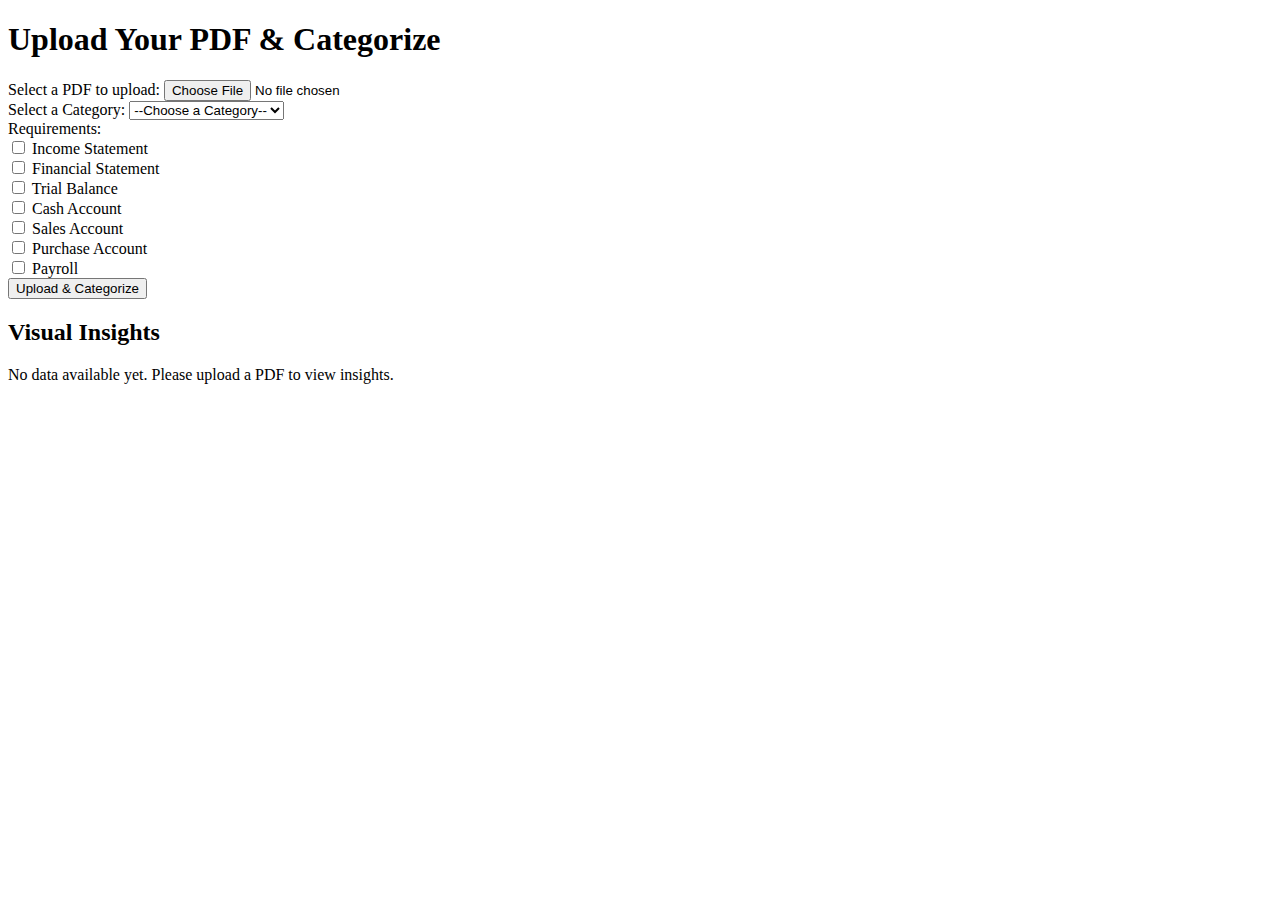
==== public/personal.html @ 0e23f033 "Recreated basic elements for the interface according to thaarundi's model" ====
<!doctype html>
<html lang="en">
    <head>
        <meta charset="UTF-8" />
        <meta name="viewport" content="width=device-width, initial-scale=1.0" />
        <title>PDF Upload & Categorization</title>
        <link rel="stylesheet" href="style.css" />
    </head>
    <body>
        <div class="container">
            <h1>Upload Your PDF & Categorize</h1>
            <form
                id="pdf-upload-form"
                action="/upload"
                method="POST"
                enctype="multipart/form-data"
            >
                <!-- PDF Upload Section -->
                <div class="upload-section">
                    <label for="pdfFile">Select a PDF to upload:</label>
                    <input
                        type="file"
                        id="pdfFile"
                        name="pdfFile"
                        accept=".pdf"
                        required
                    />
                </div>

                <!-- Category Selection -->
                <div class="category-section">
                    <label for="category">Select a Category:</label>
                    <select id="category" name="category" required>
                        <option value="">--Choose a Category--</option>
                        <option value="income">Income</option>
                        <option value="expenses">Expenses</option>
                        <option value="savings">Savings</option>
                    </select>
                </div>

                <!-- Requirements Selection -->
                <div class="requirements-section">
                    <label>Requirements:</label>
                    <div>
                        <input type="checkbox" id="income-statement" name="requirements" value="Income Statement" />
                        <label for="income-statement">Income Statement</label>
                    </div>
                    <div>
                        <input type="checkbox" id="financial-statement" name="requirements" value="Financial Statement" />
                        <label for="financial-statement">Financial Statement</label>
                    </div>
                    <div>
                        <input type="checkbox" id="trial-balance" name="requirements" value="Trial Balance" />
                        <label for="trial-balance">Trial Balance</label>
                    </div>
                    <div>
                        <input type="checkbox" id="cash-account" name="requirements" value="Cash Account" />
                        <label for="cash-account">Cash Account</label>
                    </div>
                    <div>
                        <input type="checkbox" id="sales-account" name="requirements" value="Sales Account" />
                        <label for="sales-account">Sales Account</label>
                    </div>
                    <div>
                        <input type="checkbox" id="purchase-account" name="requirements" value="Purchase Account" />
                        <label for="purchase-account">Purchase Account</label>
                    </div>
                    <div>
                        <input type="checkbox" id="payroll" name="requirements" value="Payroll" />
                        <label for="payroll">Payroll</label>
                    </div>
                </div>

                <!-- Submit Button -->
                <button type="submit" class="submit-btn">
                    Upload & Categorize
                </button>
            </form>

            <!-- Insights Display Section -->
            <div class="insights-section">
                <h2>Visual Insights</h2>
                <p>
                    No data available yet. Please upload a PDF to view insights.
                </p>
                <!-- This is where the visual insights will be displayed -->
                <div id="insights-display"></div>
            </div>
        </div>
    </body>
</html>
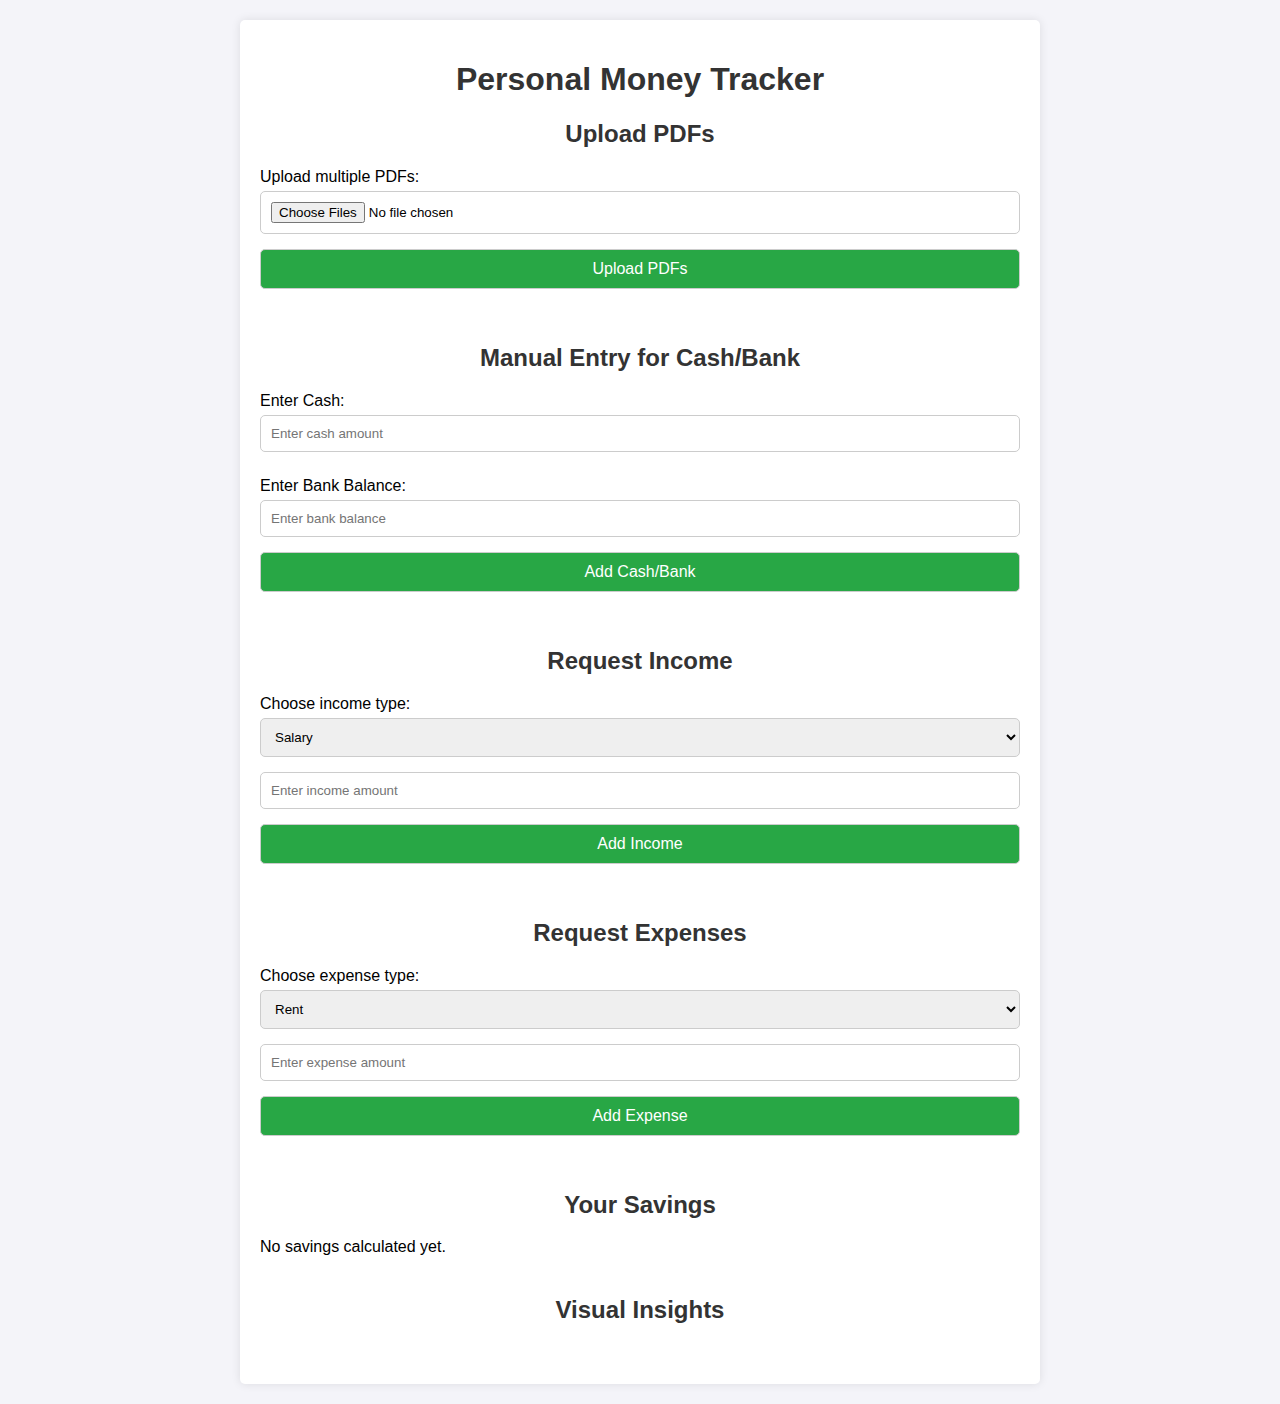
==== commit da5445d5: "Add files via upload" ====
--- a/public/personal.html
+++ b/public/personal.html
@@ -1,91 +1,80 @@
-<!doctype html>
-<html lang="en">
-    <head>
-        <meta charset="UTF-8" />
-        <meta name="viewport" content="width=device-width, initial-scale=1.0" />
-        <title>PDF Upload & Categorization</title>
-        <link rel="stylesheet" href="style.css" />
-    </head>
-    <body>
-        <div class="container">
-            <h1>Upload Your PDF & Categorize</h1>
-            <form
-                id="pdf-upload-form"
-                action="/upload"
-                method="POST"
-                enctype="multipart/form-data"
-            >
-                <!-- PDF Upload Section -->
-                <div class="upload-section">
-                    <label for="pdfFile">Select a PDF to upload:</label>
-                    <input
-                        type="file"
-                        id="pdfFile"
-                        name="pdfFile"
-                        accept=".pdf"
-                        required
-                    />
-                </div>
-
-                <!-- Category Selection -->
-                <div class="category-section">
-                    <label for="category">Select a Category:</label>
-                    <select id="category" name="category" required>
-                        <option value="">--Choose a Category--</option>
-                        <option value="income">Income</option>
-                        <option value="expenses">Expenses</option>
-                        <option value="savings">Savings</option>
-                    </select>
-                </div>
-
-                <!-- Requirements Selection -->
-                <div class="requirements-section">
-                    <label>Requirements:</label>
-                    <div>
-                        <input type="checkbox" id="income-statement" name="requirements" value="Income Statement" />
-                        <label for="income-statement">Income Statement</label>
-                    </div>
-                    <div>
-                        <input type="checkbox" id="financial-statement" name="requirements" value="Financial Statement" />
-                        <label for="financial-statement">Financial Statement</label>
-                    </div>
-                    <div>
-                        <input type="checkbox" id="trial-balance" name="requirements" value="Trial Balance" />
-                        <label for="trial-balance">Trial Balance</label>
-                    </div>
-                    <div>
-                        <input type="checkbox" id="cash-account" name="requirements" value="Cash Account" />
-                        <label for="cash-account">Cash Account</label>
-                    </div>
-                    <div>
-                        <input type="checkbox" id="sales-account" name="requirements" value="Sales Account" />
-                        <label for="sales-account">Sales Account</label>
-                    </div>
-                    <div>
-                        <input type="checkbox" id="purchase-account" name="requirements" value="Purchase Account" />
-                        <label for="purchase-account">Purchase Account</label>
-                    </div>
-                    <div>
-                        <input type="checkbox" id="payroll" name="requirements" value="Payroll" />
-                        <label for="payroll">Payroll</label>
-                    </div>
-                </div>
-
-                <!-- Submit Button -->
-                <button type="submit" class="submit-btn">
-                    Upload & Categorize
-                </button>
-            </form>
-
-            <!-- Insights Display Section -->
-            <div class="insights-section">
-                <h2>Visual Insights</h2>
-                <p>
-                    No data available yet. Please upload a PDF to view insights.
-                </p>
-                <!-- This is where the visual insights will be displayed -->
-                <div id="insights-display"></div>
-            </div>
-        </div>
-    </body>
-</html>
+<!DOCTYPE html>
+<html lang="en">
+<head>
+    <meta charset="UTF-8">
+    <meta name="viewport" content="width=device-width, initial-scale=1.0">
+    <title>Personal Money Tracker</title>
+    <link rel="stylesheet" href="styles.css">
+</head>
+<body>
+    <div class="container">
+        <h1>Personal Money Tracker</h1>
+        
+        <!-- PDF Upload Section -->
+        <div class="upload-section">
+            <h2>Upload PDFs</h2>
+            <form id="uploadForm" enctype="multipart/form-data">
+                <label for="pdfFiles">Upload multiple PDFs:</label>
+                <input type="file" id="pdfFiles" name="pdfFiles" multiple accept=".pdf">
+                <button type="submit">Upload PDFs</button>
+            </form>
+        </div>
+
+        <!-- Add Cash and Bank Details -->
+        <div class="manual-section">
+            <h2>Manual Entry for Cash/Bank</h2>
+            <form id="manualForm">
+                <label for="cash">Enter Cash:</label>
+                <input type="number" id="cash" name="cash" placeholder="Enter cash amount">
+
+                <label for="bank">Enter Bank Balance:</label>
+                <input type="number" id="bank" name="bank" placeholder="Enter bank balance">
+
+                <button type="submit">Add Cash/Bank</button>
+            </form>
+        </div>
+
+        <!-- Income Section -->
+        <div class="income-section">
+            <h2>Request Income</h2>
+            <label for="incomeType">Choose income type:</label>
+            <select id="incomeType" name="incomeType">
+                <option value="salary">Salary</option>
+                <option value="investment">Investment</option>
+                <option value="other">Other</option>
+            </select>
+            <input type="number" id="incomeAmount" placeholder="Enter income amount">
+            <button onclick="addIncome()">Add Income</button>
+        </div>
+
+        <!-- Expenses Section -->
+        <div class="expenses-section">
+            <h2>Request Expenses</h2>
+            <label for="expenseType">Choose expense type:</label>
+            <select id="expenseType" name="expenseType">
+                <option value="rent">Rent</option>
+                <option value="groceries">Groceries</option>
+                <option value="utilities">Utilities</option>
+                <option value="entertainment">Entertainment</option>
+            </select>
+            <input type="number" id="expenseAmount" placeholder="Enter expense amount">
+            <button onclick="addExpense()">Add Expense</button>
+        </div>
+
+        <!-- Savings Section -->
+        <div class="savings-section">
+            <h2>Your Savings</h2>
+            <div id="savingsOutput">No savings calculated yet.</div>
+        </div>
+
+        <!-- Visual Insights Section -->
+        <div class="insights-section">
+            <h2>Visual Insights</h2>
+            <div id="insights"></div>
+        </div>
+    </div>
+
+    <script src="script.js"></script>
+</body>
+</html>
+
--- a/public/styles.css
+++ b/public/styles.css
@@ -0,0 +1,52 @@
+* {
+    box-sizing: border-box;
+}
+
+body {
+    font-family: Arial, sans-serif;
+    background-color: #f4f4f9;
+    margin: 0;
+    padding: 20px;
+}
+
+.container {
+    max-width: 800px;
+    margin: 0 auto;
+    background: white;
+    padding: 20px;
+    box-shadow: 0 0 10px rgba(0, 0, 0, 0.1);
+    border-radius: 5px;
+}
+
+h1, h2 {
+    text-align: center;
+    color: #333;
+}
+
+label {
+    display: block;
+    margin: 10px 0 5px;
+}
+
+input, select, button {
+    width: 100%;
+    padding: 10px;
+    margin-bottom: 15px;
+    border: 1px solid #ccc;
+    border-radius: 5px;
+}
+
+button {
+    background-color: #28a745;
+    color: white;
+    font-size: 16px;
+    cursor: pointer;
+}
+
+button:hover {
+    background-color: #218838;
+}
+
+.upload-section, .manual-section, .income-section, .expenses-section, .savings-section, .insights-section {
+    margin-bottom: 40px;
+}
